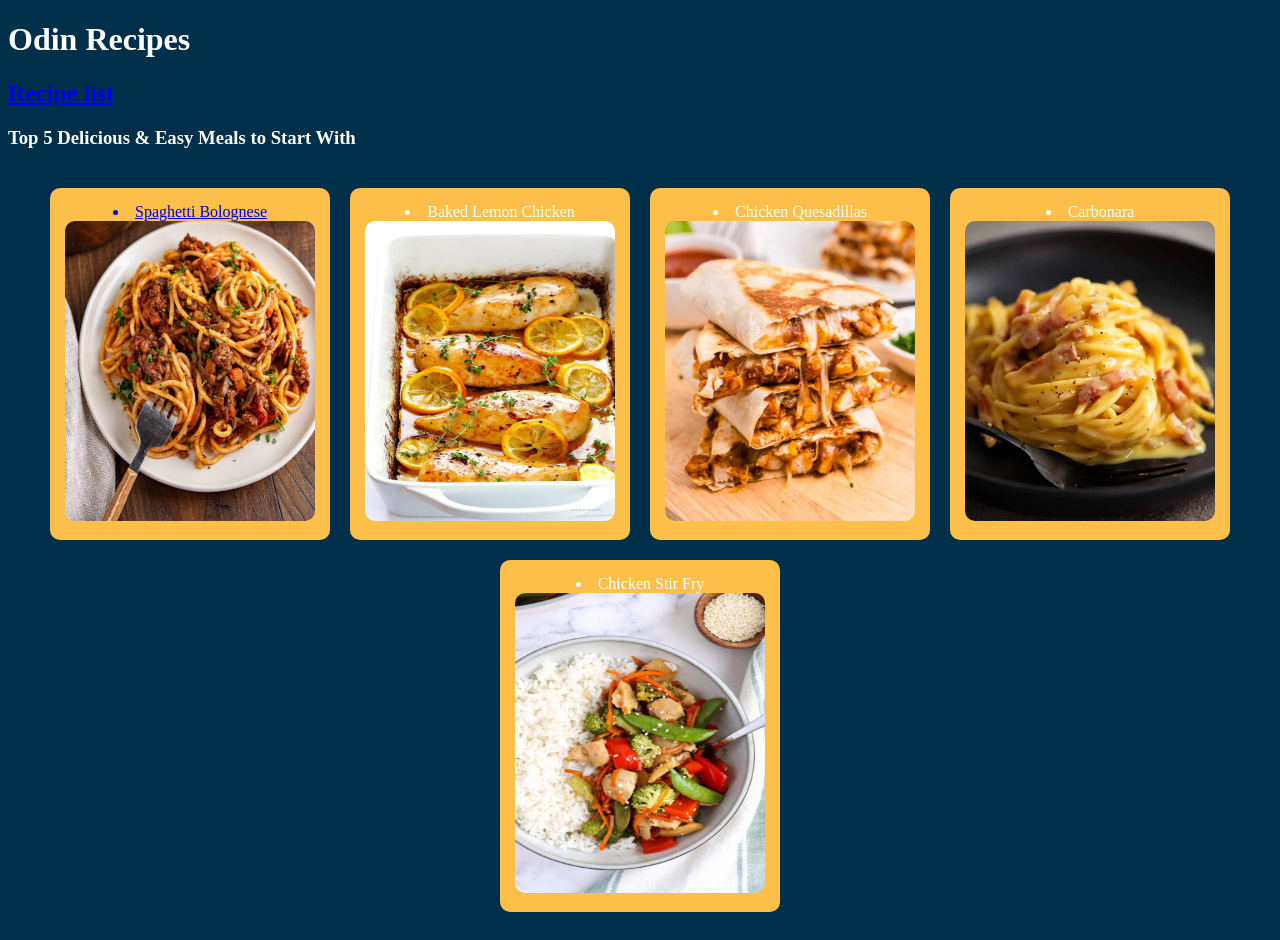
==== index.html @ acb5e88c "first commit" ====
<!DOCTYPE html>
<html lang="en">
<head>
    <meta charset="UTF-8">
    <meta name="viewport" content="width=device-width, initial-scale=1.0">
    <title>Odin Recipes</title>
    <link rel="stylesheet" href="style2.css">
</head>
<body>
    <h1>Odin Recipes</h1>

    <h2><a href="https://www.allrecipes.com/">Recipe list</a></h2>

    <h3>Top 5 Delicious & Easy Meals to Start With</h3>

    <div class="recipe-container">
        
        <div class="recipe">
            <a href="bolognese.html"><li>Spaghetti Bolognese</li></a>
            <img src="./images/spaghetti-bolognese-36.webp" height="300">
        </div>

        <div class="recipe">
            <li>Baked Lemon Chicken</li>
            <img src="./images/Baked-Lemon-Chicken-1-3.jpg" height="300">
        </div>

        <div class="recipe">
            <li>Chicken Quesadillas</li>
            <img src="./images/Chicken-Quesadilla-Square.jpg" height="300">
        </div>

        <div class="recipe">
            <li>Carbonara</li>
            <img src="./images/Carbonara_6a.webp" height="300">
        </div>

        <div class="recipe">
            <li>Chicken Stir Fry</li>
            <img src="./images/chicken-stir-fry-8.jpg" height="300">
        </div>

    </div>
</body>
</html>
---- style2.css ----
body
{
    background-color: #003049;
    color: white;
}
.recipe-container {
    display: flex;
    flex-wrap: wrap; 
    justify-content: center;
    gap: 20px;
    padding: 20px;
}

.recipe {
    background-color: #FCBF49;
    padding: 15px;
    border-radius: 10px;
    text-align: center;
    width: 250px;
}

.recipe img {
    width: 100%;
    border-radius: 10px;
}
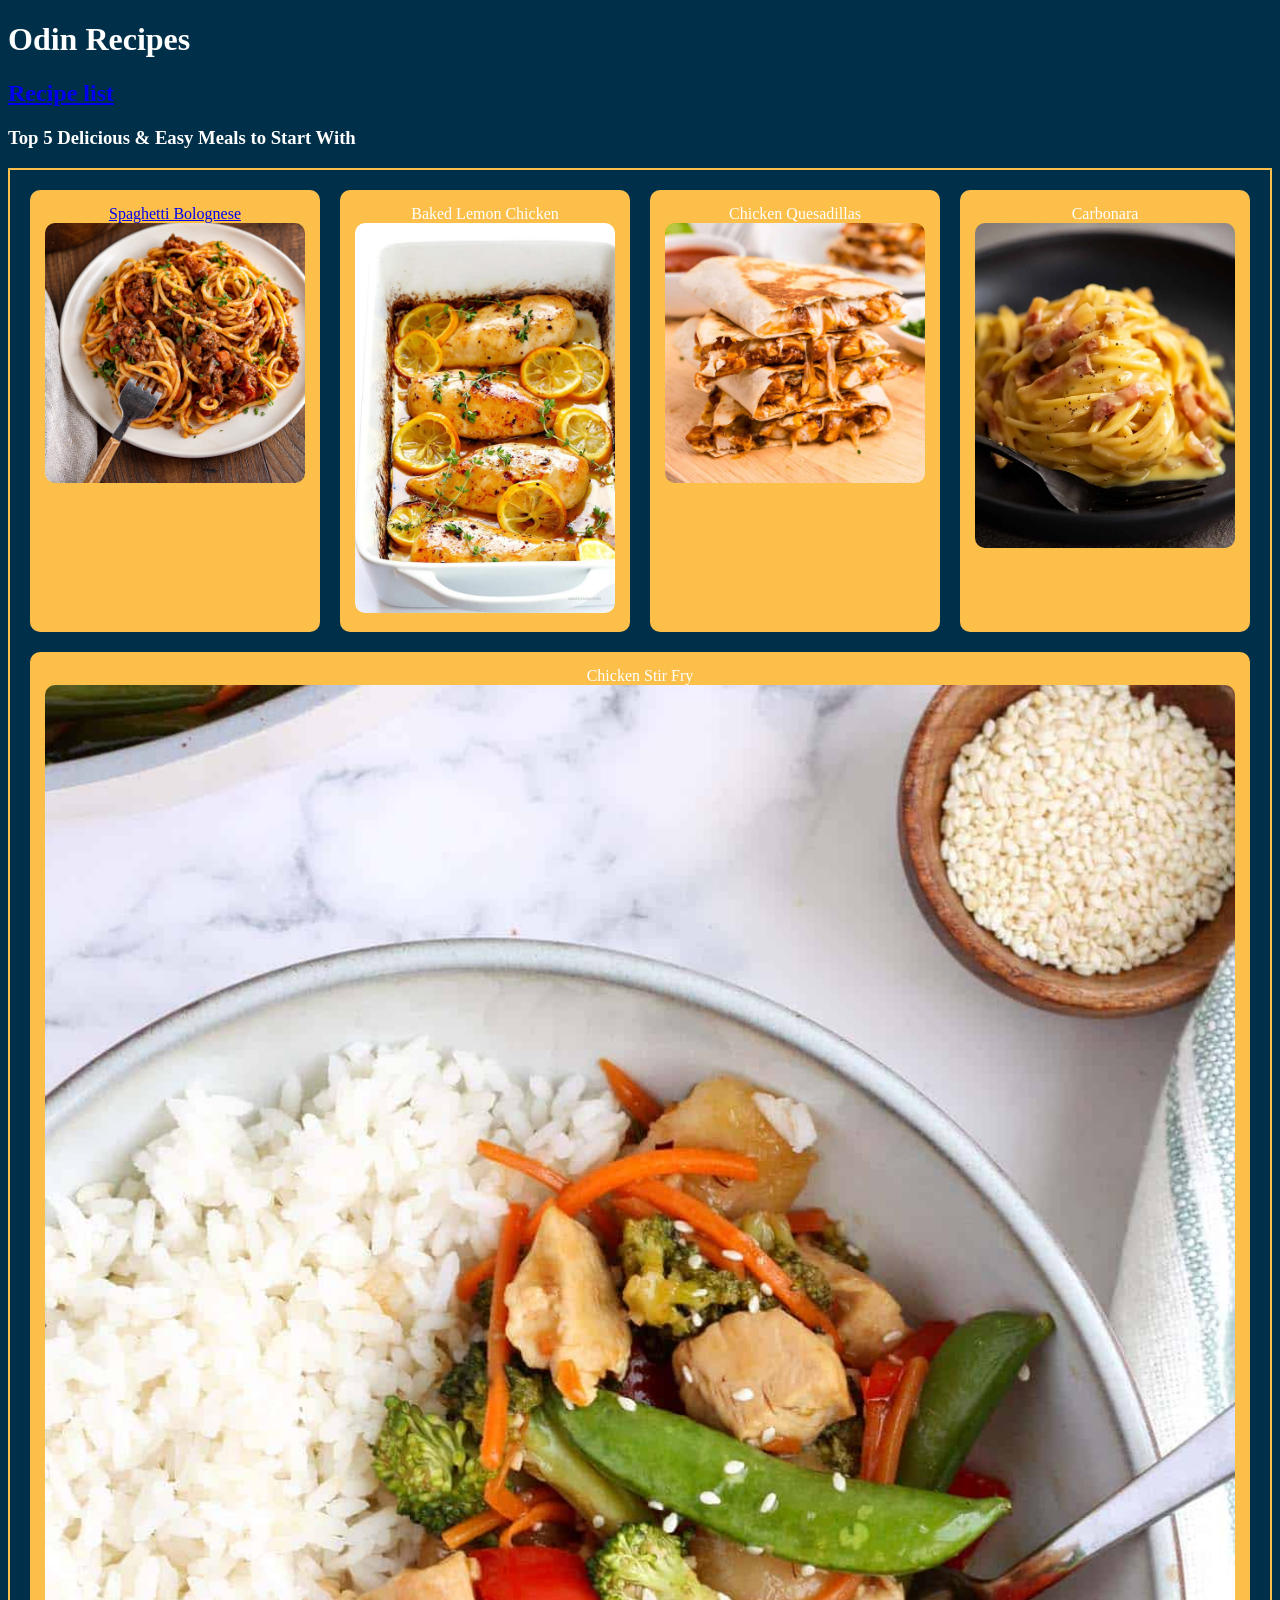
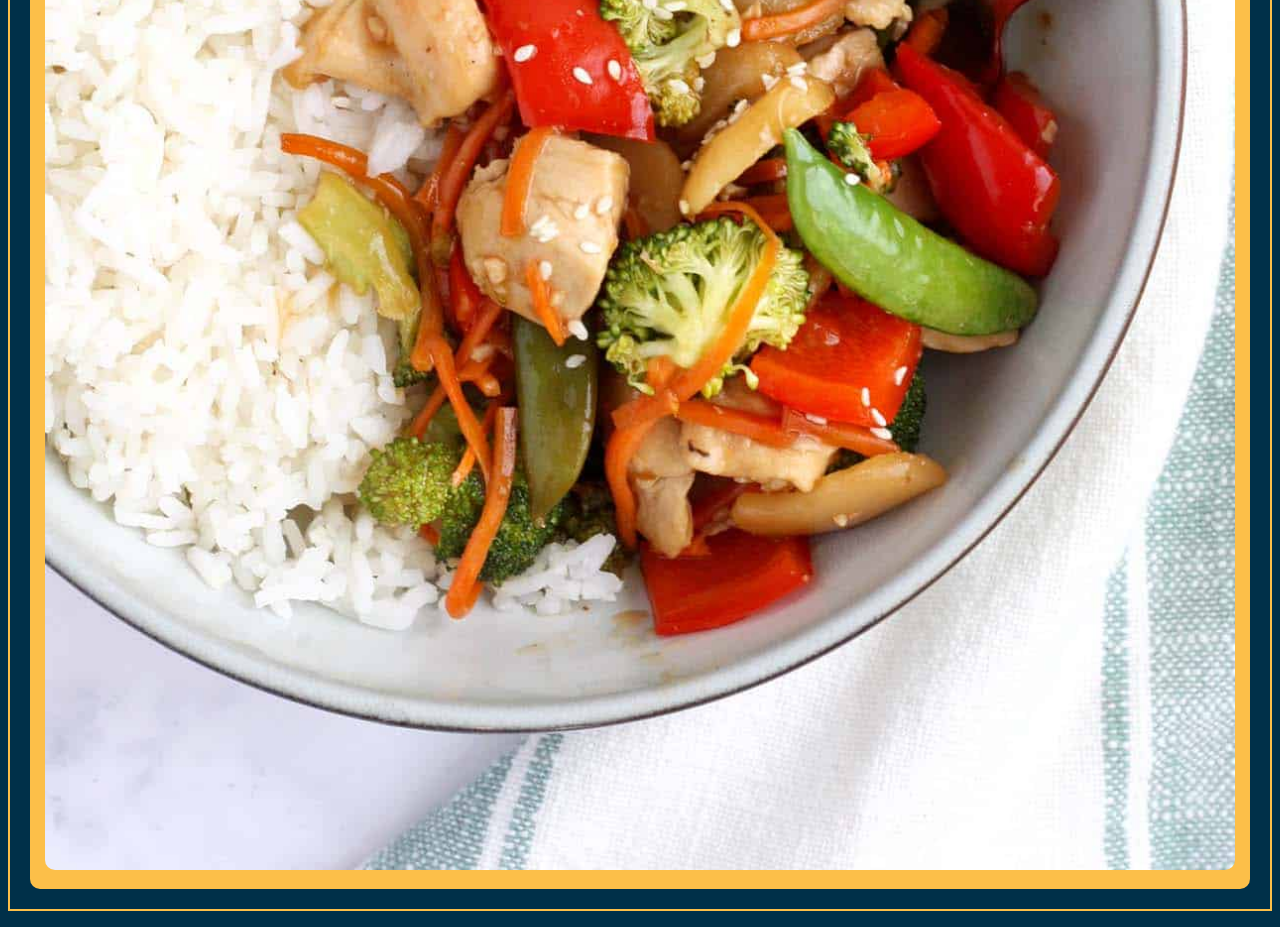
==== commit 69e6f97c: "Updated recipe layout with flexbox and fixed HTML structure" ====
--- a/index.html
+++ b/index.html
@@ -14,32 +14,37 @@
     <h3>Top 5 Delicious & Easy Meals to Start With</h3>
 
     <div class="recipe-container">
-        
-        <div class="recipe">
-            <a href="bolognese.html"><li>Spaghetti Bolognese</li></a>
-            <img src="./images/spaghetti-bolognese-36.webp" height="300">
-        </div>
+       <div class="recipe-container">
+    <ol>
 
-        <div class="recipe">
-            <li>Baked Lemon Chicken</li>
-            <img src="./images/Baked-Lemon-Chicken-1-3.jpg" height="300">
-        </div>
+        <li class="recipe">
+            <a href="bolognese.html">Spaghetti Bolognese</a>
+            <img src="./images/spaghetti-bolognese-36.webp">
+        </li>
 
-        <div class="recipe">
-            <li>Chicken Quesadillas</li>
-            <img src="./images/Chicken-Quesadilla-Square.jpg" height="300">
-        </div>
+        <li class="recipe">
+            Baked Lemon Chicken
+            <img src="./images/Baked-Lemon-Chicken-1-3.jpg">
+        </li>
 
-        <div class="recipe">
-            <li>Carbonara</li>
-            <img src="./images/Carbonara_6a.webp" height="300">
-        </div>
+        <li class="recipe">
+            Chicken Quesadillas
+            <img src="./images/Chicken-Quesadilla-Square.jpg">
+        </li>
 
-        <div class="recipe">
-            <li>Chicken Stir Fry</li>
-            <img src="./images/chicken-stir-fry-8.jpg" height="300">
-        </div>
+        <li class="recipe">
+            Carbonara
+            <img src="./images/Carbonara_6a.webp">
+        </li>
 
+        <li class="recipe">
+            Chicken Stir Fry
+            <img src="./images/chicken-stir-fry-8.jpg">
+        </li>
+
+    </ol>
+</div>
+       
     </div>
 </body>
 </html>
--- a/style2.css
+++ b/style2.css
@@ -3,12 +3,14 @@
     background-color: #003049;
     color: white;
 }
-.recipe-container {
+.recipe-container ol{
     display: flex;
     flex-wrap: wrap; 
     justify-content: center;
     gap: 20px;
     padding: 20px;
+    border: solid 2px #FCBF49;
+    list-style: none;
 }
 
 .recipe {
@@ -18,6 +20,11 @@
     text-align: center;
     width: 250px;
 }
+.recipe {
+    flex-grow: 1;
+    flex-shrink: 1;
+    flex-basis: 250px;
+}
 
 .recipe img {
     width: 100%;
